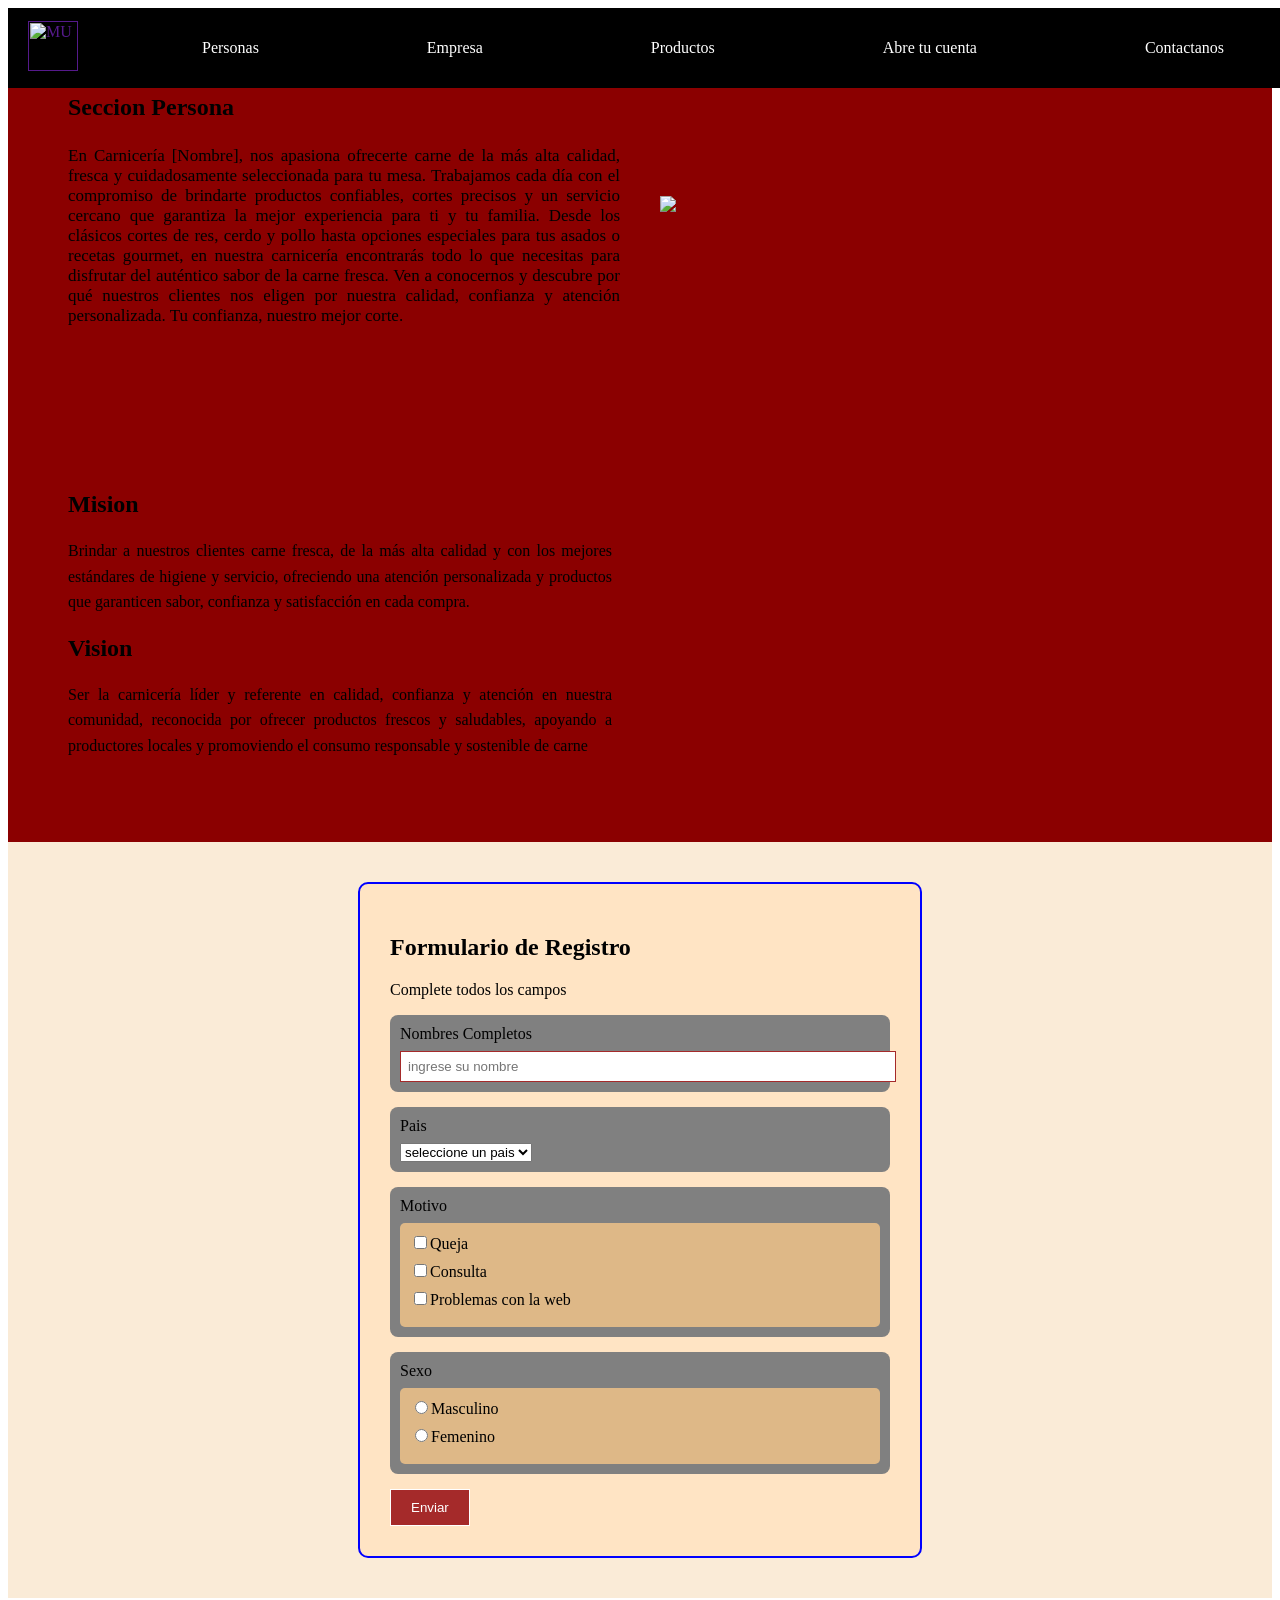
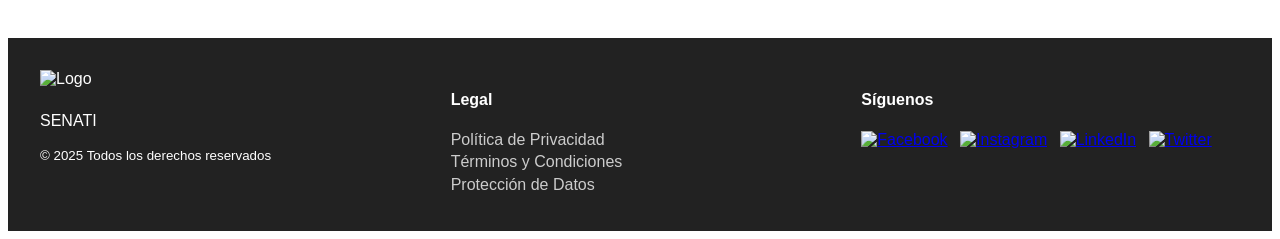
==== index.html @ 57301a38 "Add files via upload" ====
<!DOCTYPE html>
<html lang="en">
  <head>
    <meta charset="UTF-8" />
    <meta name="viewport" content="width=device-width, initial-scale=1.0" />
    <meta http-equiv="X-UA-Compatible" content="ie=edge" />
    <title>HTML + CSS</title>
    <link rel="stylesheet" href="styles.css" />
    <link rel="stylesheet" href="pies.css" />
  </head>
  <body>
    <!--Logo y menus-->
    <nav class="topheader">
      <a href="" class="">
        <img height="50px" width="50px" src="img/beef.jpg" title="MU" />
      </a>

      <ul class="Menu-Horizontal">
        <li><a href="">Personas</a></li>
        <li><a href="">Empresa</a></li>
        <li>
          <a href="">Productos</a>
          <ul class="Menu-Vertical">
            <!--CaMVIAR OPCIONES DE MENU VERTICAL-->>
            <li><a href="">Tarjetas</a></li>
            <li><a href="">Cuentas</a></li>
            <li><a href="">Prestamos</a></li>
            <li><a href="">Seguros</a></li>
          </ul>
        </li>

        <li><a href="">Abre tu cuenta</a></li>
        <li><a href="">Contactanos</a></li>
      </ul>
    </nav>

    <!--SECCION PERSONAS-->
    <section class="seccion-personas">
      <div class="division-general-personas">
        <div class="div-pers-texto">
          <h2>Seccion Persona</h2>
          <p>
            En Carnicería [Nombre], nos apasiona ofrecerte carne de la más alta
            calidad, fresca y cuidadosamente seleccionada para tu mesa.
            Trabajamos cada día con el compromiso de brindarte productos
            confiables, cortes precisos y un servicio cercano que garantiza la
            mejor experiencia para ti y tu familia. Desde los clásicos cortes de
            res, cerdo y pollo hasta opciones especiales para tus asados o
            recetas gourmet, en nuestra carnicería encontrarás todo lo que
            necesitas para disfrutar del auténtico sabor de la carne fresca. Ven
            a conocernos y descubre por qué nuestros clientes nos eligen por
            nuestra calidad, confianza y atención personalizada. Tu confianza,
            nuestro mejor corte.
          </p>
        </div>

        <div class="div-pers-img">
          <img src="img/vaca.jpg" />
        </div>
      </div>
    </section>

    <section class="seccion-empresa">
      <div class="division-general-empresa">
        <div class="div-empresa-texto">
          <h2>Mision</h2>
          <p>
            Brindar a nuestros clientes carne fresca, de la más alta calidad y
            con los mejores estándares de higiene y servicio, ofreciendo una
            atención personalizada y productos que garanticen sabor, confianza y
            satisfacción en cada compra.
          </p>

          <h2>Vision</h2>
          <p>
            Ser la carnicería líder y referente en calidad, confianza y atención
            en nuestra comunidad, reconocida por ofrecer productos frescos y
            saludables, apoyando a productores locales y promoviendo el consumo
            responsable y sostenible de carne
          </p>
        </div>

        <div class="div-empresa-video">
          <iframe
            width="560"
            height="315"
            src="https://www.youtube.com/embed/XqA6SJpqiOk?si=Jma-coEauanJugzJ"
            title="YouTube video player"
            frameborder="0"
            allow="accelerometer; autoplay; clipboard-write; encrypted-media; gyroscope; picture-in-picture; web-share"
            referrerpolicy="strict-origin-when-cross-origin"
            allowfullscreen
          ></iframe>
        </div>
      </div>
    </section>

<!--Formulario-->

<section class="seccion-formulario">
  <div class="div-cont-formulario">
    <h2>Formulario de Registro</h2>
      <p>Complete todos los campos</p>
      <form class="Formulario-contactanos">
      <!--imput label-->
        
      



       <div class="campo">
        <label for="nombre">Nombres Completos</label>
        <input type="text" id="nombre" name="nombre" placeholder="ingrese su nombre">


        
       </div>

       <!--imput select-->
       
        <div class="campo">
          <label for="Pais">Pais</label>
          <select id="pais" name="pais">
            <option value="">seleccione un pais</option>
            <option value="peru">Peru</option>
            <option value="colombia">Colombia</option>
            <option value="bolivia">Bolivia</option>
            <option value="argentina">Argentina</option>
          </select>
        </div>
      
 <!--imput checkbox-->
 
  <div class="campo">
    <label>Motivo</label>
      <ul class="lista-checkbox">
        <li><label><input type="checkbox" name="intereses" value="queja">Queja</label>
        <li><label><input type="checkbox" name="intereses" value="consulta">Consulta</label>
        <li><label><input type="checkbox" name="intereses" value="problemas">Problemas con la web</label>
      </ul>
  </div>


        <!--imput radio-->
       <div class="campo">
        <label>Sexo</label>
        <ul class="lista-radio">
          <li><label><input type="radio" name="sexo" value="maculino">Masculino</label>
          <li><label><input type="radio" name="sexo" value="femenino">Femenino</label>
          
        </ul>
        
       </div>
       
       <button type="submit">Enviar</button>

     </form>
</section>


  <!-- PIE DE PAGINA -->

    <section id="footer">
      <footer class="footer">
        <div class="footer-container">
          <!-- Logo y nombre de sitio -->
          <div class="footer-brand">
            <img
              src="/img/beef.jpg"
              alt="Logo"
              class="footer-logo"
            />
            <p>SENATI</p>
            <small>© 2025 Todos los derechos reservados</small>
          </div>

          <!-- Enlaces legales -->
          <div class="footer-links">
            <h4>Legal</h4>
            <a href="/obtenerDocumento.pdf"
              >Política de Privacidad</a
            >
            <!-- Dentro de href llama a un documento pdf con la poltica-->
            <a href="#">Términos y Condiciones</a>
            <!-- Dentro de href llama a un documento pdf con los terminos y condiciones-->
            <a href="/Documentos/LeyProteccionDatos.pdf">Protección de Datos</a>
          </div>

          <!-- Redes sociales con íconos personalizados -->
          <div class="footer-social">
            <h4>Síguenos</h4>
            <a href="#"
              ><img
                src="https://cdn-icons-png.flaticon.com/512/145/145802.png"
                alt="Facebook"
                class="social-icon"
            /></a>
            <a href="#"
              ><img
                src="https://cdn-icons-png.flaticon.com/512/145/145812.png"
                alt="Instagram"
                class="social-icon"
            /></a>
            <a href="#"
              ><img
                src="https://cdn-icons-png.flaticon.com/512/145/145807.png"
                alt="LinkedIn"
                class="social-icon"
            /></a>
            <a href="#"
              ><img
                src="https://cdn-icons-png.flaticon.com/512/145/145806.png"
                alt="Twitter"
                class="social-icon"
            /></a>
          </div>
        </div>
      </footer>
    </section>




  </body>
</html>
---- styles.css ----
h1 {
  text-decoration: underline;
}

.topheader {
  position: fixed;
  background-color: black;
  width: 100%;
  height: 80px;
  display: flex;
  align-items: center;
  justify-content: space-between;
  padding: 0 20px;
  
}

.Menu-Horizontal {
  list-style: none;
  display: flex;
  justify-content: space-around;
  width: 100%;
  
}

.Menu-Horizontal li a {
  display: block;
  color: white;
  padding: 15px 20px;
  text-decoration: none;
}

.Menu-Vertical {
  padding: 0;
  position: absolute;
  display: none;
  list-style: none;
  width: 150px;
  background-color: black;
}
.Menu-Horizontal li a:hover {
  color: darkred;
  font-size: 25px;
}

.Menu-Horizontal li:hover .Menu-Vertical {
  display: block;
}

/*SECCION PERSONAL*/
.seccion-personas {
  padding: 60px;
  background-color: darkred;
}

.division-general-personas {
  display: flex;
  justify-content: space-around;
  align-items: center;
  max-width: 1200px;
  margin: 0 auto;
  gap: 40px;
}

.div-pers-texto {
  flex: 1;
}
.div-pers-texto p {
  text-align: justify;
  color: black;
  font-size: 17px;
}

.div-pers-texto h2 {
  color: black;
  line-height: 1.6;
}
.div-pers-img {
  flex: 1;
}

.div-pers-img img {
  width: 100%;
  max-width: 500px;
}

/*seccion empresa*/

.division-general-empresa {
  display: flex;
  justify-content: space-around;
  align-items: center;
  max-width: 1200px;
  margin: 0 auto;
  gap: 40px;
}

.div-empresa-texto p {
  text-align: justify;
  color: black;
  line-height: 1.6;
}

.seccion-empresa {
  padding: 60px;
  background-color: darkred;
}

.div-empresa-texto h2 {
  color: black;
}

.div-empresa-video iframe{
  width:100%
  max-width:500px;
       

}


/*Seccion Formulario*/

.seccion-formulario{
background-color: antiquewhite;
padding: 40px;
border: 3px;
display: flex;
justify-content: center;
margin-bottom: 40px;

}
.div-cont-formulario{
  background-color: bisque;
  padding: 30px;
  border: 2px solid blue;
  border-radius: 10px;
  width: 100%;
  max-width: 500px;


}

.campo{
  background-color: grey;
  border: 1px;
  padding: 10px;
  margin-bottom: 15px;
  border-radius: 8px;


}
.seccion-formulario label{
  display: block;
  font-weight: 400;
  margin-bottom: 8px;
  color: black;

}
.seccion-formulario input[type="text"],
.formulario-select{
width: 100%;
padding: 7px;
border: 1px solid brown;

}

.lista-checkbox,
.lista-radio{
  list-style: none;
  padding: 10px;
  margin: 0;
  border: 1px;
  background-color: burlywood;
  border-radius: 5px;

}

.seccion-formulario button {

  background-color: brown;
  color: white;
  border: 1.5px solid;
  padding: 10px 20px;
  cursor: pointer;



}
---- pies.css ----
/* Footer general */
.footer {
  background-color: #222; /* Fondo oscuro para contraste */
  color: white;
  padding: 2rem 1rem;
  font-family: "Roboto", sans-serif;
}

/* Contenedor flexible para 3 columnas */
.footer-container {
  display: flex;
  flex-direction: row;
  justify-content: space-between;
  flex-wrap: wrap;
  max-width: 1200px;
  margin: auto;
  gap: 2rem;
}

/* Marca o logotipo */
.footer-brand {
  flex: 1;
  min-width: 200px;
}

.footer-logo {
  width: 60px;
  height: auto;
  margin-bottom: 0.5rem;
}

/* Enlaces legales */
.footer-links {
  flex: 1;
  min-width: 200px;
}

.footer-links a {
  display: block;
  color: #ccc;
  text-decoration: none;
  margin: 0.3rem 0;
}

.footer-links a:hover {
  color: #fff;
}

/* Redes sociales con íconos */
.footer-social {
  flex: 1;
  min-width: 200px;
}

.social-icon {
  width: 32px;
  height: 32px;
  margin-right: 0.5rem;
  transition: transform 0.2s ease-in-out;
}

.social-icon:hover {
  transform: scale(1.2);
}

/* Responsive para pantallas pequeñas */
@media (max-width: 768px) {
  .footer-container {
    flex-direction: column;
    align-items: center;
    text-align: center;
  }

  .footer-social img {
    margin-bottom: 0.5rem;
  }
}
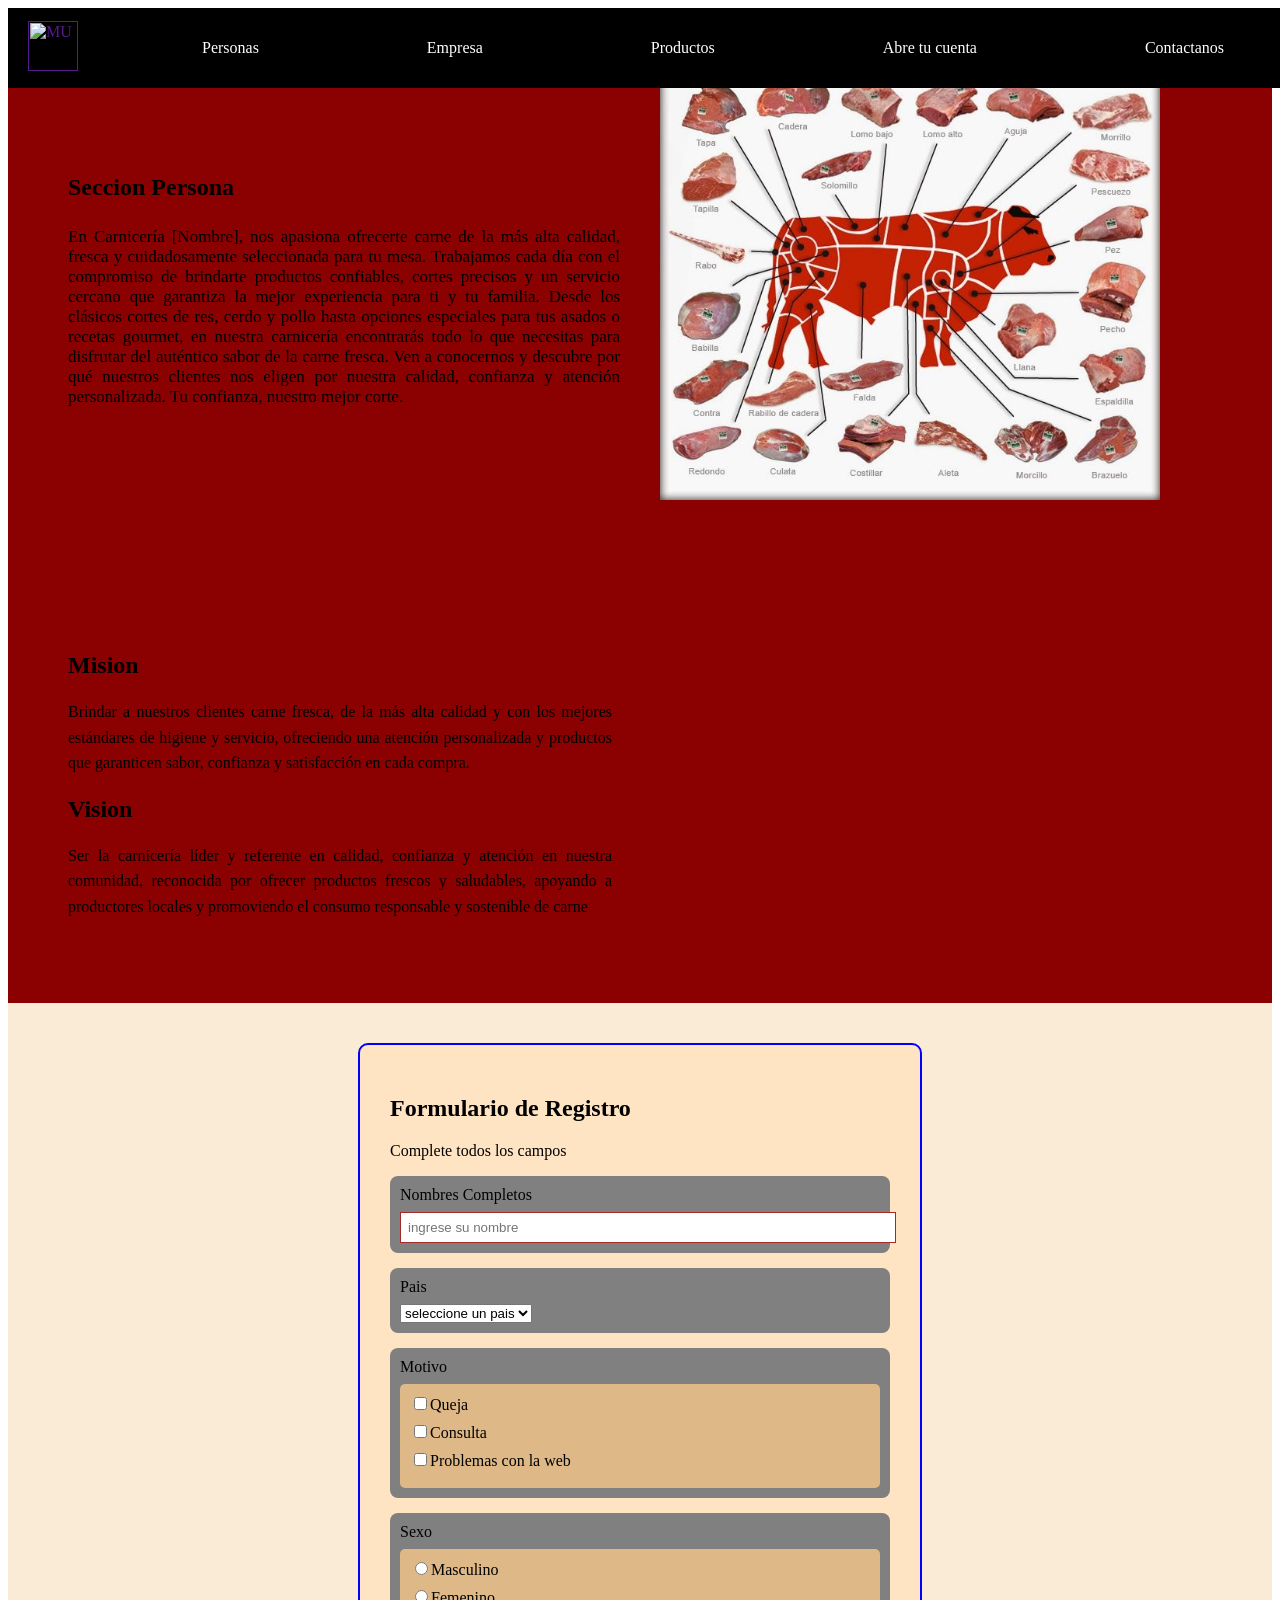
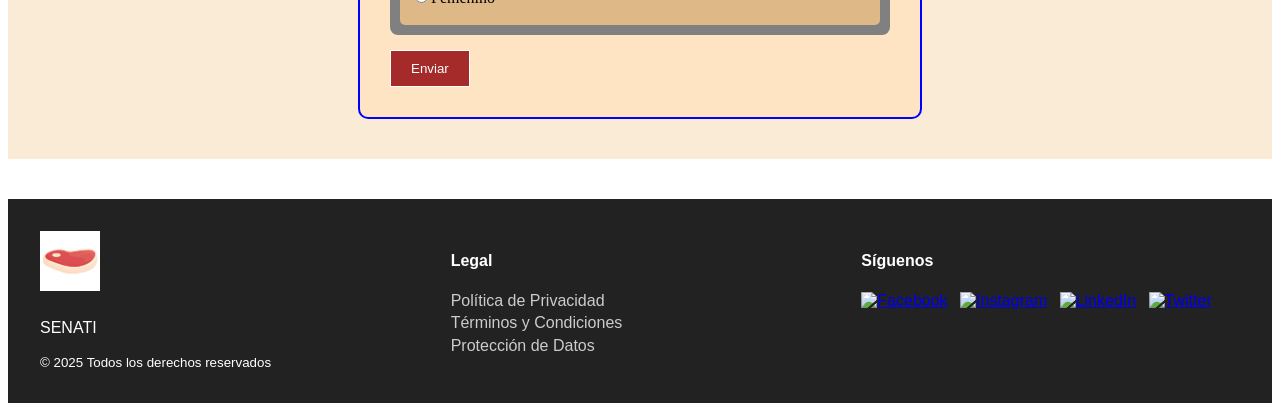
==== commit cc21e8e5: "Update image source paths in index.html" ====
--- a/index.html
+++ b/index.html
@@ -55,7 +55,7 @@
         </div>
 
         <div class="div-pers-img">
-          <img src="img/vaca.jpg" />
+          <img src="/vaca.jpg" />
         </div>
       </div>
     </section>
@@ -166,7 +166,7 @@
           <!-- Logo y nombre de sitio -->
           <div class="footer-brand">
             <img
-              src="/img/beef.jpg"
+              src="/beef.jpg"
               alt="Logo"
               class="footer-logo"
             />
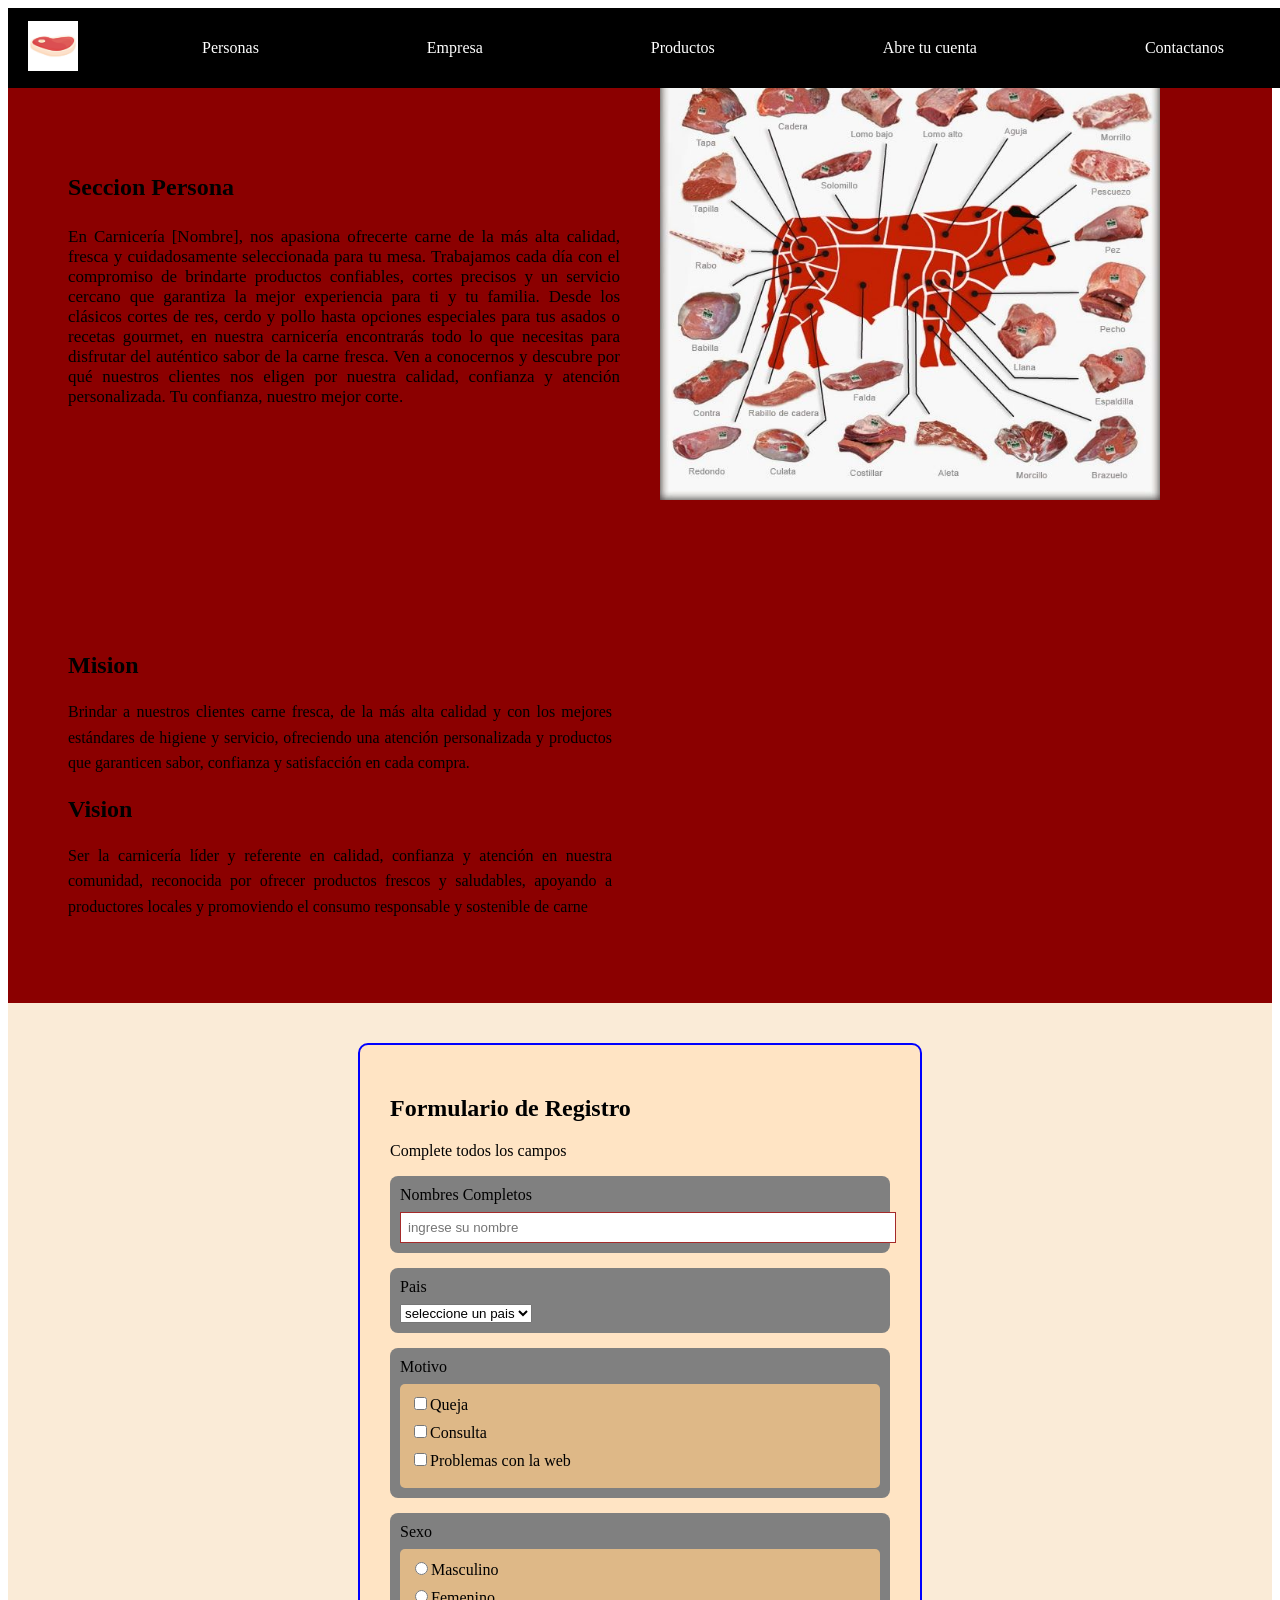
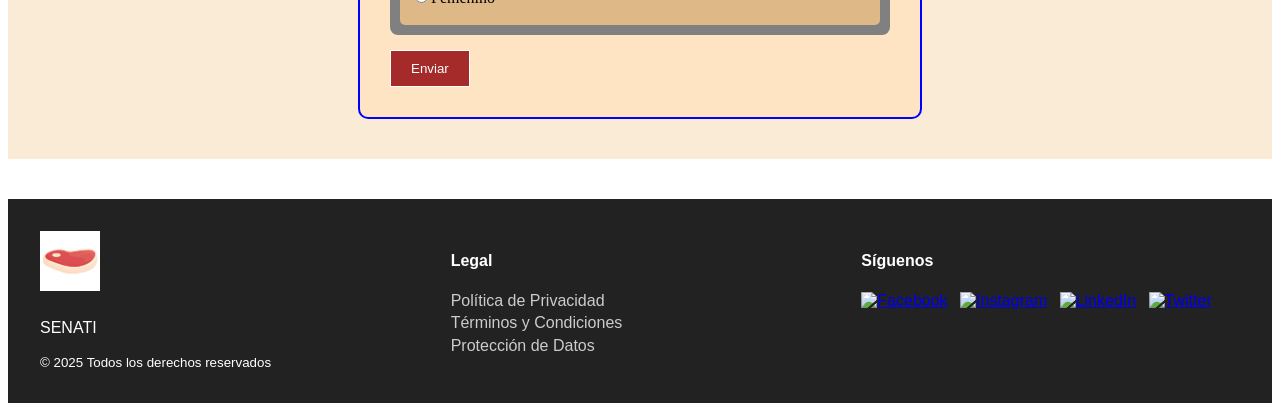
==== commit 3fe2a637: "Update image source path in index.html" ====
--- a/index.html
+++ b/index.html
@@ -12,7 +12,7 @@
     <!--Logo y menus-->
     <nav class="topheader">
       <a href="" class="">
-        <img height="50px" width="50px" src="img/beef.jpg" title="MU" />
+        <img height="50px" width="50px" src="/beef.jpg" title="MU" />
       </a>
 
       <ul class="Menu-Horizontal">
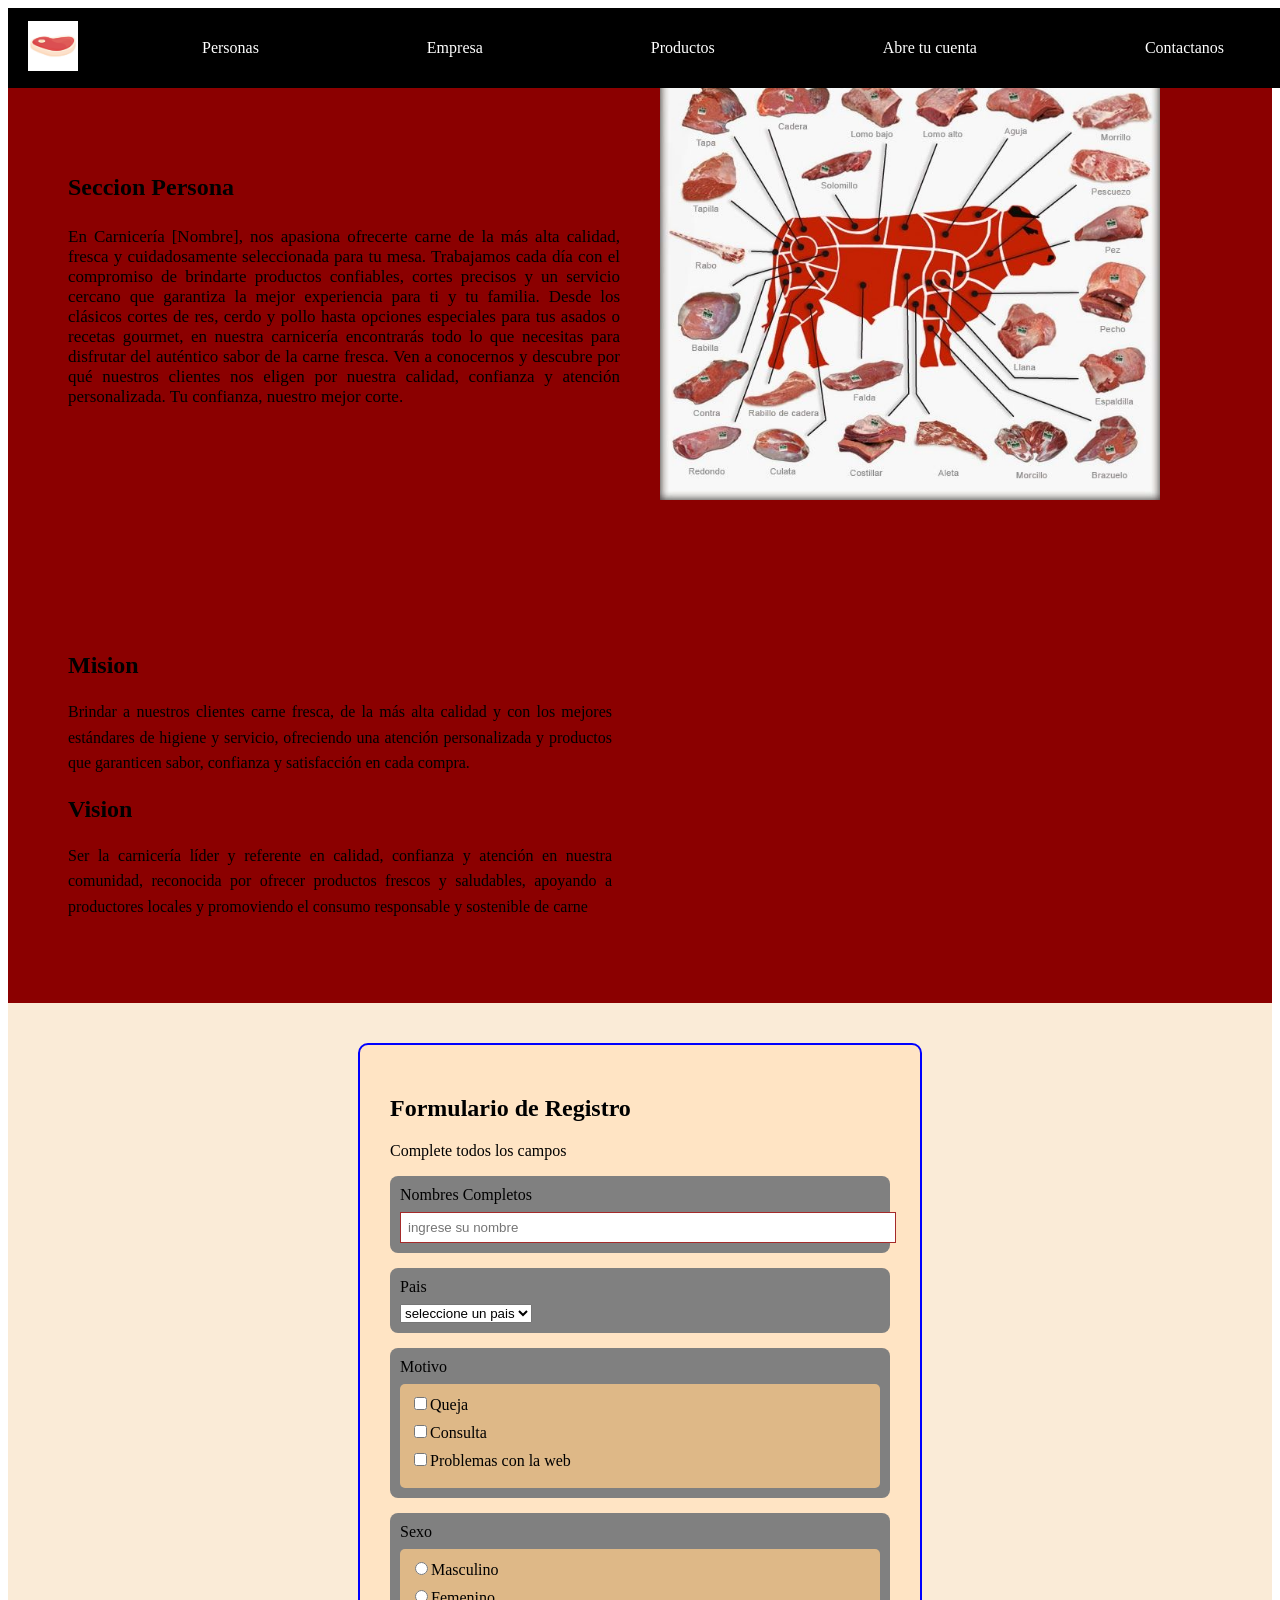
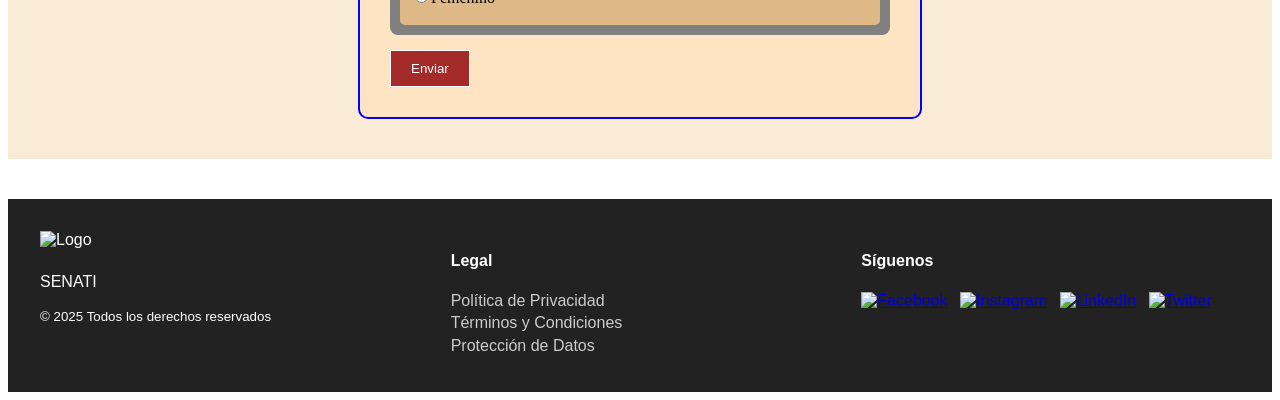
==== commit 03534dc9: "Add files via upload" ====
--- a/index.html
+++ b/index.html
@@ -166,7 +166,7 @@
           <!-- Logo y nombre de sitio -->
           <div class="footer-brand">
             <img
-              src="/beef.jpg"
+              src="/img/beef.jpg"
               alt="Logo"
               class="footer-logo"
             />
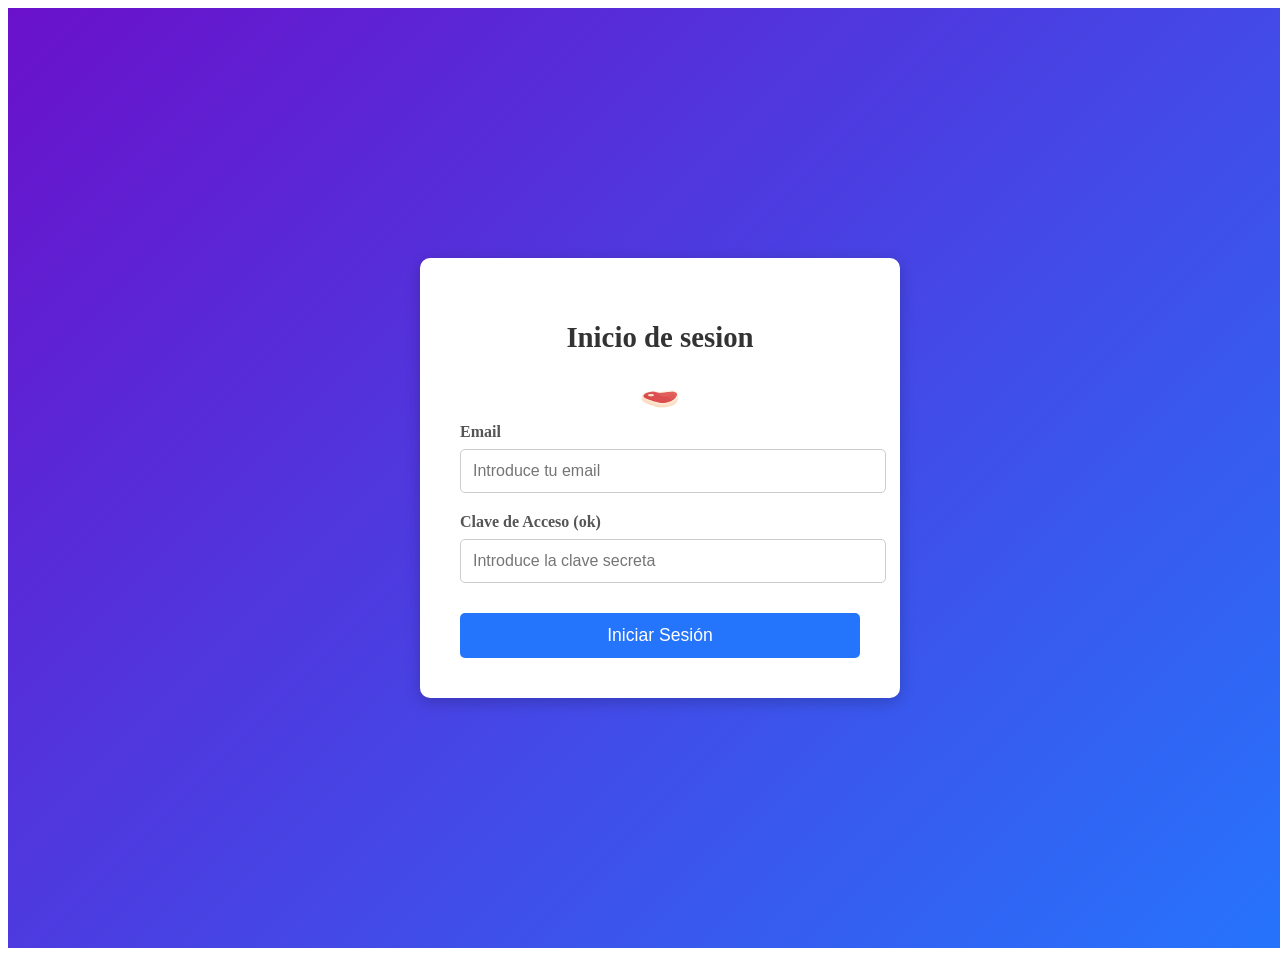
==== commit d58398e0: "Add files via upload" ====
--- a/index.html
+++ b/index.html
@@ -1,225 +1,45 @@
-<!DOCTYPE html>
-<html lang="en">
-  <head>
-    <meta charset="UTF-8" />
-    <meta name="viewport" content="width=device-width, initial-scale=1.0" />
-    <meta http-equiv="X-UA-Compatible" content="ie=edge" />
-    <title>HTML + CSS</title>
-    <link rel="stylesheet" href="styles.css" />
-    <link rel="stylesheet" href="pies.css" />
-  </head>
-  <body>
-    <!--Logo y menus-->
-    <nav class="topheader">
-      <a href="" class="">
-        <img height="50px" width="50px" src="/beef.jpg" title="MU" />
-      </a>
-
-      <ul class="Menu-Horizontal">
-        <li><a href="">Personas</a></li>
-        <li><a href="">Empresa</a></li>
-        <li>
-          <a href="">Productos</a>
-          <ul class="Menu-Vertical">
-            <!--CaMVIAR OPCIONES DE MENU VERTICAL-->>
-            <li><a href="">Tarjetas</a></li>
-            <li><a href="">Cuentas</a></li>
-            <li><a href="">Prestamos</a></li>
-            <li><a href="">Seguros</a></li>
-          </ul>
-        </li>
-
-        <li><a href="">Abre tu cuenta</a></li>
-        <li><a href="">Contactanos</a></li>
-      </ul>
-    </nav>
-
-    <!--SECCION PERSONAS-->
-    <section class="seccion-personas">
-      <div class="division-general-personas">
-        <div class="div-pers-texto">
-          <h2>Seccion Persona</h2>
-          <p>
-            En Carnicería [Nombre], nos apasiona ofrecerte carne de la más alta
-            calidad, fresca y cuidadosamente seleccionada para tu mesa.
-            Trabajamos cada día con el compromiso de brindarte productos
-            confiables, cortes precisos y un servicio cercano que garantiza la
-            mejor experiencia para ti y tu familia. Desde los clásicos cortes de
-            res, cerdo y pollo hasta opciones especiales para tus asados o
-            recetas gourmet, en nuestra carnicería encontrarás todo lo que
-            necesitas para disfrutar del auténtico sabor de la carne fresca. Ven
-            a conocernos y descubre por qué nuestros clientes nos eligen por
-            nuestra calidad, confianza y atención personalizada. Tu confianza,
-            nuestro mejor corte.
-          </p>
-        </div>
-
-        <div class="div-pers-img">
-          <img src="/vaca.jpg" />
-        </div>
-      </div>
-    </section>
-
-    <section class="seccion-empresa">
-      <div class="division-general-empresa">
-        <div class="div-empresa-texto">
-          <h2>Mision</h2>
-          <p>
-            Brindar a nuestros clientes carne fresca, de la más alta calidad y
-            con los mejores estándares de higiene y servicio, ofreciendo una
-            atención personalizada y productos que garanticen sabor, confianza y
-            satisfacción en cada compra.
-          </p>
-
-          <h2>Vision</h2>
-          <p>
-            Ser la carnicería líder y referente en calidad, confianza y atención
-            en nuestra comunidad, reconocida por ofrecer productos frescos y
-            saludables, apoyando a productores locales y promoviendo el consumo
-            responsable y sostenible de carne
-          </p>
-        </div>
-
-        <div class="div-empresa-video">
-          <iframe
-            width="560"
-            height="315"
-            src="https://www.youtube.com/embed/XqA6SJpqiOk?si=Jma-coEauanJugzJ"
-            title="YouTube video player"
-            frameborder="0"
-            allow="accelerometer; autoplay; clipboard-write; encrypted-media; gyroscope; picture-in-picture; web-share"
-            referrerpolicy="strict-origin-when-cross-origin"
-            allowfullscreen
-          ></iframe>
-        </div>
-      </div>
-    </section>
-
-<!--Formulario-->
-
-<section class="seccion-formulario">
-  <div class="div-cont-formulario">
-    <h2>Formulario de Registro</h2>
-      <p>Complete todos los campos</p>
-      <form class="Formulario-contactanos">
-      <!--imput label-->
-        
-      
-
-
-
-       <div class="campo">
-        <label for="nombre">Nombres Completos</label>
-        <input type="text" id="nombre" name="nombre" placeholder="ingrese su nombre">
-
-
-        
-       </div>
-
-       <!--imput select-->
-       
-        <div class="campo">
-          <label for="Pais">Pais</label>
-          <select id="pais" name="pais">
-            <option value="">seleccione un pais</option>
-            <option value="peru">Peru</option>
-            <option value="colombia">Colombia</option>
-            <option value="bolivia">Bolivia</option>
-            <option value="argentina">Argentina</option>
-          </select>
-        </div>
-      
- <!--imput checkbox-->
- 
-  <div class="campo">
-    <label>Motivo</label>
-      <ul class="lista-checkbox">
-        <li><label><input type="checkbox" name="intereses" value="queja">Queja</label>
-        <li><label><input type="checkbox" name="intereses" value="consulta">Consulta</label>
-        <li><label><input type="checkbox" name="intereses" value="problemas">Problemas con la web</label>
-      </ul>
-  </div>
-
-
-        <!--imput radio-->
-       <div class="campo">
-        <label>Sexo</label>
-        <ul class="lista-radio">
-          <li><label><input type="radio" name="sexo" value="maculino">Masculino</label>
-          <li><label><input type="radio" name="sexo" value="femenino">Femenino</label>
-          
-        </ul>
-        
-       </div>
-       
-       <button type="submit">Enviar</button>
-
-     </form>
-</section>
-
-
-  <!-- PIE DE PAGINA -->
-
-    <section id="footer">
-      <footer class="footer">
-        <div class="footer-container">
-          <!-- Logo y nombre de sitio -->
-          <div class="footer-brand">
-            <img
-              src="/img/beef.jpg"
-              alt="Logo"
-              class="footer-logo"
-            />
-            <p>SENATI</p>
-            <small>© 2025 Todos los derechos reservados</small>
-          </div>
-
-          <!-- Enlaces legales -->
-          <div class="footer-links">
-            <h4>Legal</h4>
-            <a href="/obtenerDocumento.pdf"
-              >Política de Privacidad</a
-            >
-            <!-- Dentro de href llama a un documento pdf con la poltica-->
-            <a href="#">Términos y Condiciones</a>
-            <!-- Dentro de href llama a un documento pdf con los terminos y condiciones-->
-            <a href="/Documentos/LeyProteccionDatos.pdf">Protección de Datos</a>
-          </div>
-
-          <!-- Redes sociales con íconos personalizados -->
-          <div class="footer-social">
-            <h4>Síguenos</h4>
-            <a href="#"
-              ><img
-                src="https://cdn-icons-png.flaticon.com/512/145/145802.png"
-                alt="Facebook"
-                class="social-icon"
-            /></a>
-            <a href="#"
-              ><img
-                src="https://cdn-icons-png.flaticon.com/512/145/145812.png"
-                alt="Instagram"
-                class="social-icon"
-            /></a>
-            <a href="#"
-              ><img
-                src="https://cdn-icons-png.flaticon.com/512/145/145807.png"
-                alt="LinkedIn"
-                class="social-icon"
-            /></a>
-            <a href="#"
-              ><img
-                src="https://cdn-icons-png.flaticon.com/512/145/145806.png"
-                alt="Twitter"
-                class="social-icon"
-            /></a>
-          </div>
-        </div>
-      </footer>
-    </section>
-
-
-
-
-  </body>
-</html>
+<!DOCTYPE html>
+<html lang="es">
+  <head>
+    <meta charset="UTF-8" />
+    <meta name="viewport" content="width=device-width, initial-scale=1.0" />
+    <title>Login con Clave Estática</title>
+    <link rel="stylesheet" href="login.css" />
+  </head>
+  <body>
+    <section class="login-container">
+      <div class="login-box">
+        <h2>Inicio de sesion</h2>
+        <img src="beef.jpg" />
+
+        <form onsubmit="return validarLogin(event);">
+          <div class="input-group">
+            <label for="email">Email</label>
+            <input
+              type="email"
+              id="email"
+              name="email"
+              placeholder="Introduce tu email"
+              required
+            />
+          </div>
+
+          <div class="input-group">
+            <label for="password">Clave de Acceso (ok)</label>
+            <input
+              type="password"
+              id="password"
+              name="password"
+              placeholder="Introduce la clave secreta"
+              required
+            />
+          </div>
+
+          <button type="submit" class="login-button">Iniciar Sesión</button>
+        </form>
+      </div>
+    </section>
+
+    <script src="login.js"></script>
+  </body>
+</html>
--- a/login.css
+++ b/login.css
@@ -0,0 +1,113 @@
+/* Contenedor principal: Centra el formulario */
+.login-container {
+  display: flex;
+  justify-content: center;
+  align-items: center;
+  min-height: 100vh;
+  width: 100%;
+  /* Fondo atractivo para la vista de escritorio */
+  background: linear-gradient(135deg, #6a11cb 0%, #2575fc 100%);
+  padding: 1.25rem; /* 20px de padding */
+}
+
+/* La caja del formulario */
+.login-box {
+  background: white;
+  padding: 2.5rem; /* 40px */
+  border-radius: 0.625rem; /* 10px */
+  box-shadow: 0 0.25rem 0.9375rem rgba(0, 0, 0, 0.2); /* Sombra */
+  width: 100%;
+  max-width: 25rem; /* 400px, el ancho máximo */
+  text-align: center;
+}
+
+.login-box h2 {
+  margin-bottom: 1.5625rem; /* 25px */
+  color: #333;
+  font-size: 1.8rem;
+}
+
+/* División para agrupar Label e Input */
+.input-group {
+  margin-bottom: 1.25rem; /* 20px */
+  text-align: left;
+}
+
+.input-group label {
+  display: block;
+  margin-bottom: 0.5rem; /* 8px */
+  font-weight: bold;
+  color: #555;
+}
+
+.input-group input {
+  width: 100%;
+  padding: 0.75rem; /* 12px */
+  border: 1px solid #ccc;
+  border-radius: 0.3125rem; /* 5px */
+  font-size: 1rem;
+  transition: border-color 0.3s;
+}
+
+.input-group input:focus {
+  border-color: #2575fc;
+  outline: none;
+}
+
+.login-box img {
+  width: 10%;
+  max-width: 500px;
+}
+
+/* Estilo del botón */
+.login-button {
+  width: 100%;
+  padding: 0.75rem; /* 12px */
+  border: none;
+  border-radius: 0.3125rem; /* 5px */
+  background-color: #2575fc;
+  color: white;
+  font-size: 1.1rem;
+  cursor: pointer;
+  transition: background-color 0.3s ease;
+  margin-top: 0.625rem; /* 10px */
+}
+
+.login-button:hover {
+  background-color: #0e63e2;
+}
+
+/* -------------------------------------- */
+/* MEDIA QUERY: RESPONSIVE MÓVILES */
+/* -------------------------------------- */
+
+/* Estilos aplicados cuando la pantalla mide 600px o menos */
+@media (max-width: 600px) {
+  /* El contenedor principal simula una vista de aplicación */
+  .login-container {
+    padding: 0; /* Quita el padding exterior */
+    background: #fff; /* Fondo blanco liso */
+    align-items: flex-start; /* Mueve el formulario arriba */
+    min-height: auto;
+  }
+
+  /* La caja del formulario se expande y pierde los adornos de tarjeta */
+  .login-box {
+    padding: 1.5rem; /* 24px de padding interno */
+    margin-top: 2rem; /* 32px de espacio superior */
+    width: 100%;
+    max-width: 100%;
+    box-shadow: none; /* Elimina la sombra */
+    border-radius: 0; /* Elimina el borde redondeado */
+    border: none;
+  }
+
+  .login-box h2 {
+    font-size: 1.7rem; /* Ajuste sutil del tamaño */
+    text-align: left;
+  }
+
+  .input-group input {
+    padding: 1rem; /* Aumenta el padding para un mejor toque táctil (16px) */
+  }
+}
